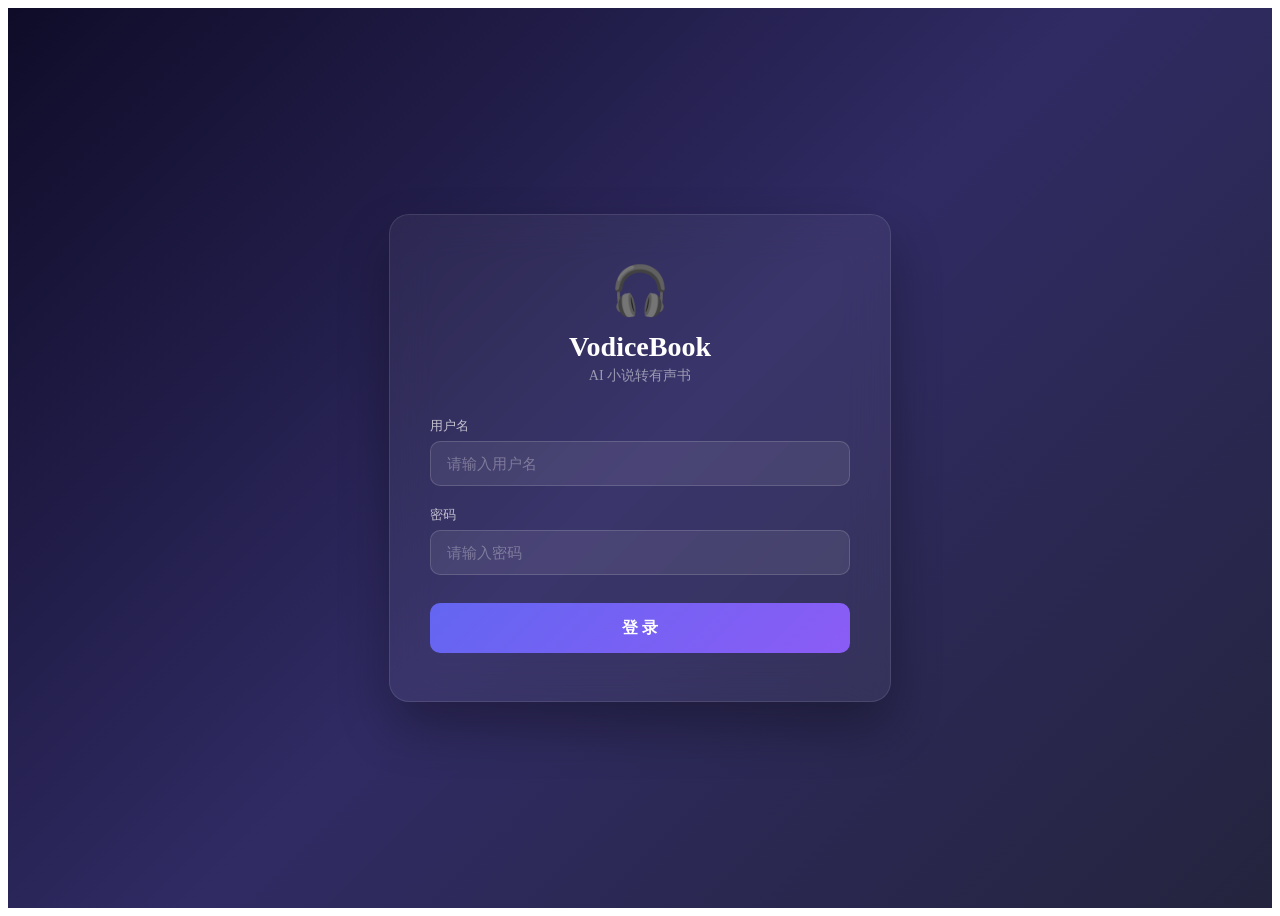
==== src/main/resources/static/login.html @ 1ac5c2bb "feat: complete user login, MySQL storage migration and UI state preservation" ====
<!DOCTYPE html>
<html lang="zh-CN">

<head>
    <meta charset="UTF-8">
    <meta name="viewport" content="width=device-width, initial-scale=1.0">
    <title>登录 — VodiceBook</title>
    <link rel="preconnect" href="https://fonts.googleapis.com">
    <link href="https://fonts.googleapis.com/css2?family=Inter:wght@300;400;500;600;700&display=swap" rel="stylesheet">
    <link rel="stylesheet" href="/css/style.css">
    <style>
        .login-page {
            min-height: 100vh;
            display: flex;
            align-items: center;
            justify-content: center;
            background: linear-gradient(135deg, #0f0c29 0%, #302b63 50%, #24243e 100%);
        }

        .login-card {
            background: rgba(255, 255, 255, 0.05);
            backdrop-filter: blur(20px);
            border: 1px solid rgba(255, 255, 255, 0.1);
            border-radius: 20px;
            padding: 48px 40px;
            width: 100%;
            max-width: 420px;
            box-shadow: 0 25px 50px rgba(0, 0, 0, 0.3);
        }

        .login-logo {
            text-align: center;
            margin-bottom: 32px;
        }

        .login-logo .logo-icon {
            font-size: 48px;
            display: block;
            margin-bottom: 12px;
        }

        .login-logo h1 {
            color: #fff;
            font-size: 28px;
            font-weight: 700;
            margin: 0;
        }

        .login-logo p {
            color: rgba(255, 255, 255, 0.5);
            font-size: 14px;
            margin-top: 4px;
        }

        .login-form .form-group {
            margin-bottom: 20px;
        }

        .login-form label {
            color: rgba(255, 255, 255, 0.7);
            font-size: 13px;
            font-weight: 500;
            display: block;
            margin-bottom: 6px;
        }

        .login-form input {
            width: 100%;
            padding: 12px 16px;
            background: rgba(255, 255, 255, 0.08);
            border: 1px solid rgba(255, 255, 255, 0.15);
            border-radius: 10px;
            color: #fff;
            font-size: 15px;
            font-family: 'Inter', sans-serif;
            transition: all 0.3s ease;
            box-sizing: border-box;
        }

        .login-form input:focus {
            outline: none;
            border-color: #6366f1;
            background: rgba(255, 255, 255, 0.12);
            box-shadow: 0 0 0 3px rgba(99, 102, 241, 0.2);
        }

        .login-form input::placeholder {
            color: rgba(255, 255, 255, 0.3);
        }

        .login-btn {
            width: 100%;
            padding: 14px;
            background: linear-gradient(135deg, #6366f1 0%, #8b5cf6 100%);
            border: none;
            border-radius: 10px;
            color: #fff;
            font-size: 16px;
            font-weight: 600;
            font-family: 'Inter', sans-serif;
            cursor: pointer;
            transition: all 0.3s ease;
            margin-top: 8px;
        }

        .login-btn:hover {
            transform: translateY(-1px);
            box-shadow: 0 8px 25px rgba(99, 102, 241, 0.4);
        }

        .login-btn:active {
            transform: translateY(0);
        }

        .login-btn:disabled {
            opacity: 0.6;
            cursor: not-allowed;
            transform: none;
        }

        .login-error {
            color: #ef4444;
            font-size: 13px;
            margin-top: 12px;
            text-align: center;
            display: none;
        }

        .spinner-login {
            display: inline-block;
            width: 16px;
            height: 16px;
            border: 2px solid rgba(255, 255, 255, 0.3);
            border-top-color: #fff;
            border-radius: 50%;
            animation: spin 0.6s linear infinite;
            vertical-align: middle;
            margin-right: 6px;
        }

        @keyframes spin {
            to {
                transform: rotate(360deg);
            }
        }
    </style>
</head>

<body>
    <div class="login-page">
        <div class="login-card">
            <div class="login-logo">
                <span class="logo-icon">🎧</span>
                <h1>VodiceBook</h1>
                <p>AI 小说转有声书</p>
            </div>
            <form class="login-form" id="login-form" onsubmit="handleLogin(event)">
                <div class="form-group">
                    <label for="username">用户名</label>
                    <input type="text" id="username" placeholder="请输入用户名" autocomplete="username" required>
                </div>
                <div class="form-group">
                    <label for="password">密码</label>
                    <input type="password" id="password" placeholder="请输入密码" autocomplete="current-password" required>
                </div>
                <button type="submit" class="login-btn" id="login-btn">登 录</button>
                <div class="login-error" id="login-error"></div>
            </form>
        </div>
    </div>
    <script src="/js/login.js"></script>
</body>

</html>
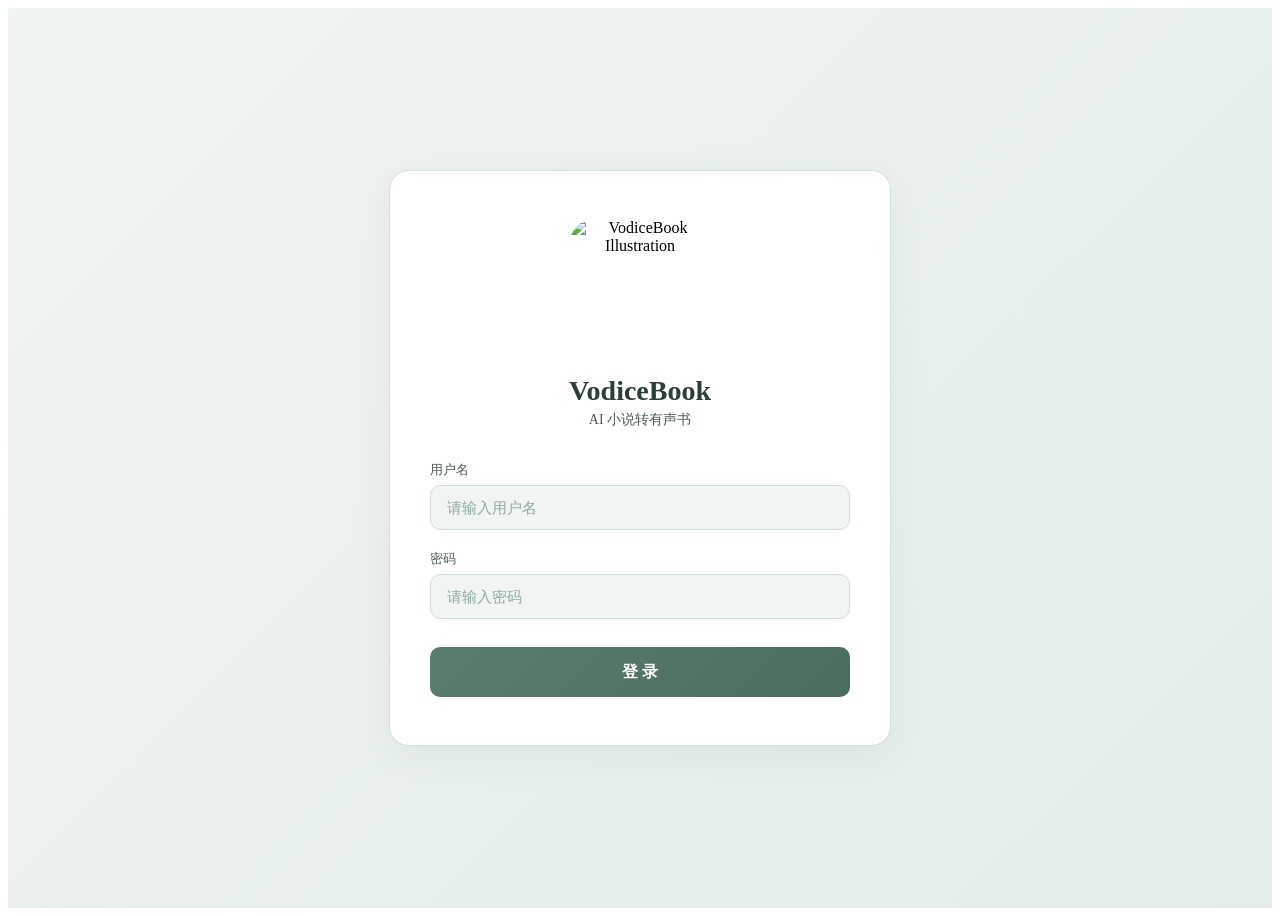
==== commit 6c7c7196: "UI重构: 全局替换为极简莫兰迪暗绿风格，引入生图插画与Lucide单色图标" ====
--- a/src/main/resources/static/login.html
+++ b/src/main/resources/static/login.html
@@ -5,8 +5,9 @@
     <meta charset="UTF-8">
     <meta name="viewport" content="width=device-width, initial-scale=1.0">
     <title>登录 — VodiceBook</title>
-    <link rel="preconnect" href="https://fonts.googleapis.com">
+    <link rel="preconnect" href="https://fonts.gstatic.com" crossorigin>
     <link href="https://fonts.googleapis.com/css2?family=Inter:wght@300;400;500;600;700&display=swap" rel="stylesheet">
+    <link rel="icon" type="image/png" href="/img/index-illustration.png?v=2">
     <link rel="stylesheet" href="/css/style.css">
     <style>
         .login-page {
@@ -14,18 +15,17 @@
             display: flex;
             align-items: center;
             justify-content: center;
-            background: linear-gradient(135deg, #0f0c29 0%, #302b63 50%, #24243e 100%);
+            background: linear-gradient(135deg, #F0F4F2 0%, #E3EDE8 100%);
         }
 
         .login-card {
-            background: rgba(255, 255, 255, 0.05);
-            backdrop-filter: blur(20px);
-            border: 1px solid rgba(255, 255, 255, 0.1);
+            background: #ffffff;
+            border: 1px solid #D2E0DA;
             border-radius: 20px;
             padding: 48px 40px;
             width: 100%;
             max-width: 420px;
-            box-shadow: 0 25px 50px rgba(0, 0, 0, 0.3);
+            box-shadow: 0 10px 40px rgba(44, 62, 56, 0.06);
         }
 
         .login-logo {
@@ -33,21 +33,25 @@
             margin-bottom: 32px;
         }
 
-        .login-logo .logo-icon {
-            font-size: 48px;
+        .login-logo .logo-img {
+            width: 140px;
+            height: 140px;
+            object-fit: cover;
             display: block;
-            margin-bottom: 12px;
+            margin: 0 auto 16px auto;
+            border-radius: 24px;
+            mix-blend-mode: multiply;
         }
 
         .login-logo h1 {
-            color: #fff;
+            color: #2C3E38;
             font-size: 28px;
             font-weight: 700;
             margin: 0;
         }
 
         .login-logo p {
-            color: rgba(255, 255, 255, 0.5);
+            color: #4A5D54;
             font-size: 14px;
             margin-top: 4px;
         }
@@ -57,7 +61,7 @@
         }
 
         .login-form label {
-            color: rgba(255, 255, 255, 0.7);
+            color: #4A5D54;
             font-size: 13px;
             font-weight: 500;
             display: block;
@@ -67,10 +71,10 @@
         .login-form input {
             width: 100%;
             padding: 12px 16px;
-            background: rgba(255, 255, 255, 0.08);
-            border: 1px solid rgba(255, 255, 255, 0.15);
+            background: #F0F4F2;
+            border: 1px solid #D2E0DA;
             border-radius: 10px;
-            color: #fff;
+            color: #2C3E38;
             font-size: 15px;
             font-family: 'Inter', sans-serif;
             transition: all 0.3s ease;
@@ -79,19 +83,19 @@
 
         .login-form input:focus {
             outline: none;
-            border-color: #6366f1;
-            background: rgba(255, 255, 255, 0.12);
-            box-shadow: 0 0 0 3px rgba(99, 102, 241, 0.2);
+            border-color: #5A7D6C;
+            background: #ffffff;
+            box-shadow: 0 0 0 3px rgba(90, 125, 108, 0.2);
         }
 
         .login-form input::placeholder {
-            color: rgba(255, 255, 255, 0.3);
+            color: #8EACA0;
         }
 
         .login-btn {
             width: 100%;
             padding: 14px;
-            background: linear-gradient(135deg, #6366f1 0%, #8b5cf6 100%);
+            background: linear-gradient(135deg, #5A7D6C 0%, #4A6D5C 100%);
             border: none;
             border-radius: 10px;
             color: #fff;
@@ -105,7 +109,7 @@
 
         .login-btn:hover {
             transform: translateY(-1px);
-            box-shadow: 0 8px 25px rgba(99, 102, 241, 0.4);
+            box-shadow: 0 8px 25px rgba(90, 125, 108, 0.3);
         }
 
         .login-btn:active {
@@ -119,7 +123,7 @@
         }
 
         .login-error {
-            color: #ef4444;
+            color: #C26B63;
             font-size: 13px;
             margin-top: 12px;
             text-align: center;
@@ -150,7 +154,7 @@
     <div class="login-page">
         <div class="login-card">
             <div class="login-logo">
-                <span class="logo-icon">🎧</span>
+                <img src="/img/login-illustration.png" alt="VodiceBook Illustration" class="logo-img">
                 <h1>VodiceBook</h1>
                 <p>AI 小说转有声书</p>
             </div>
